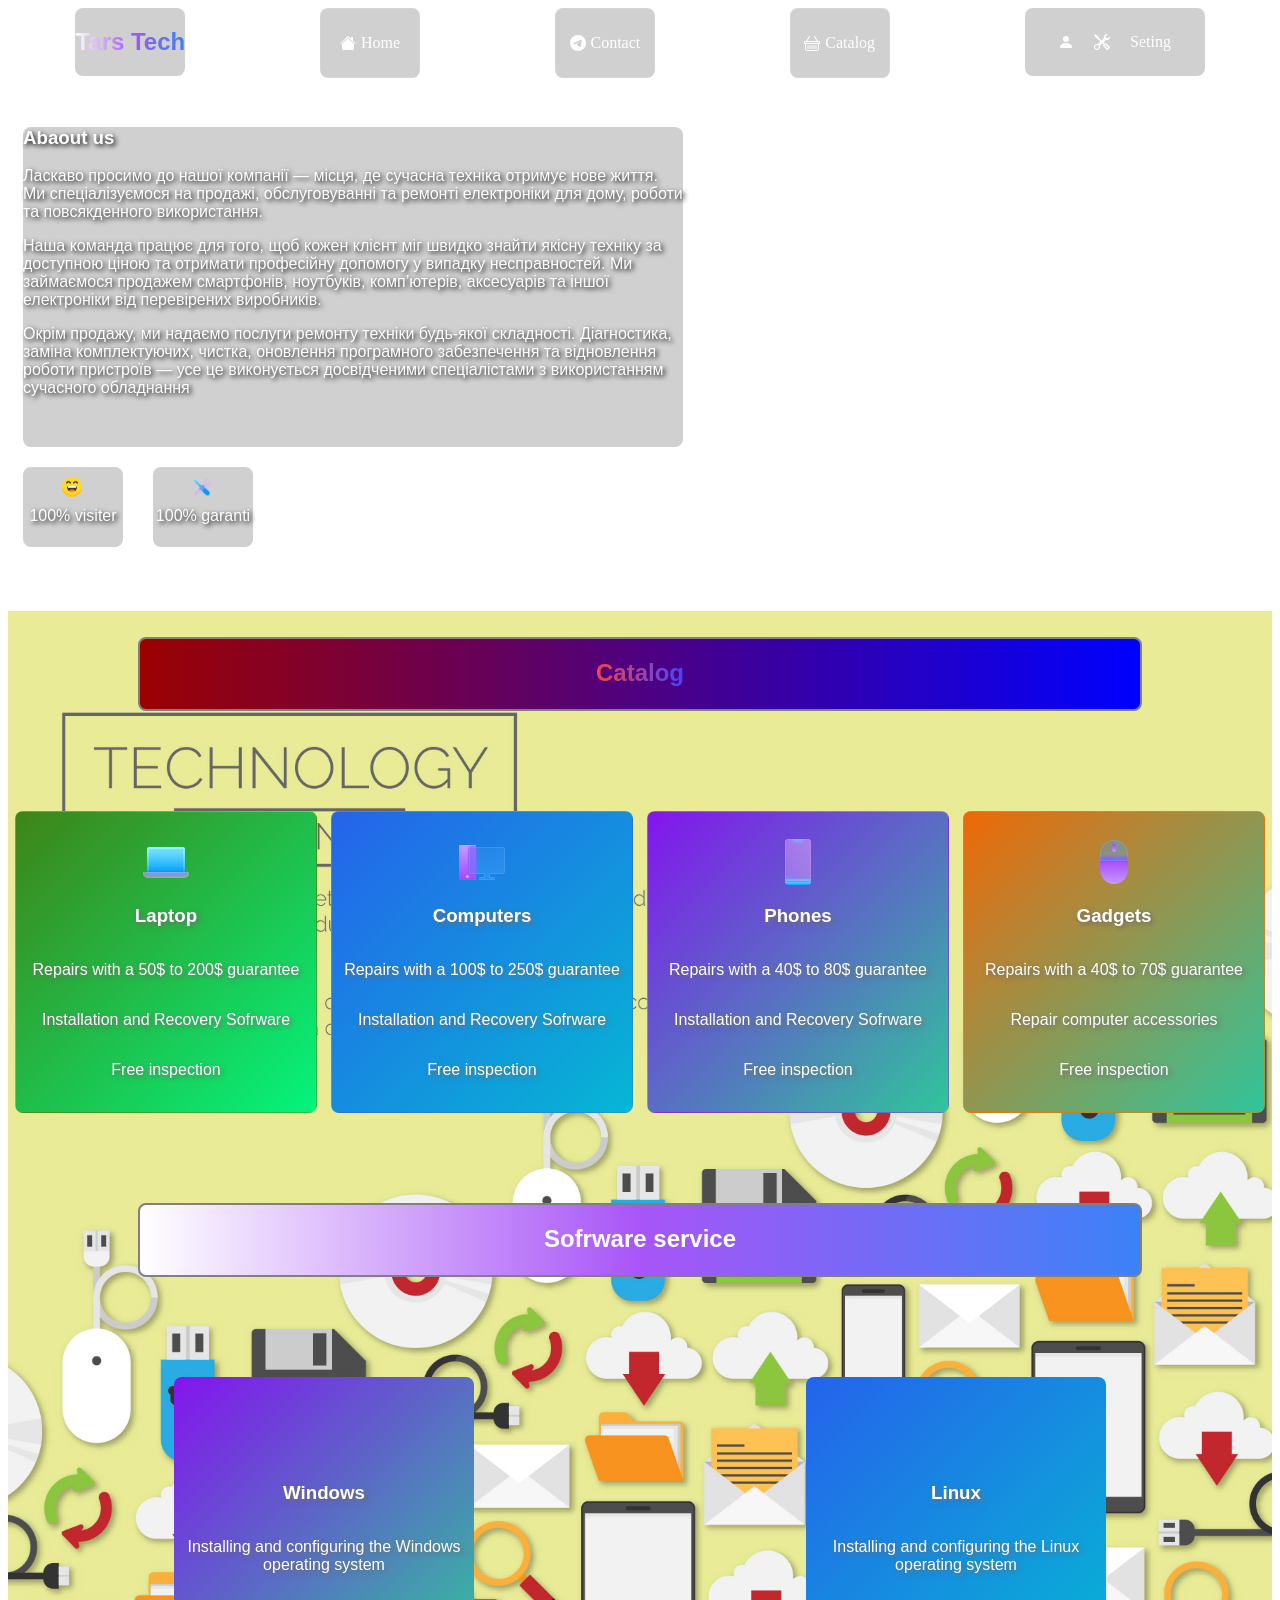
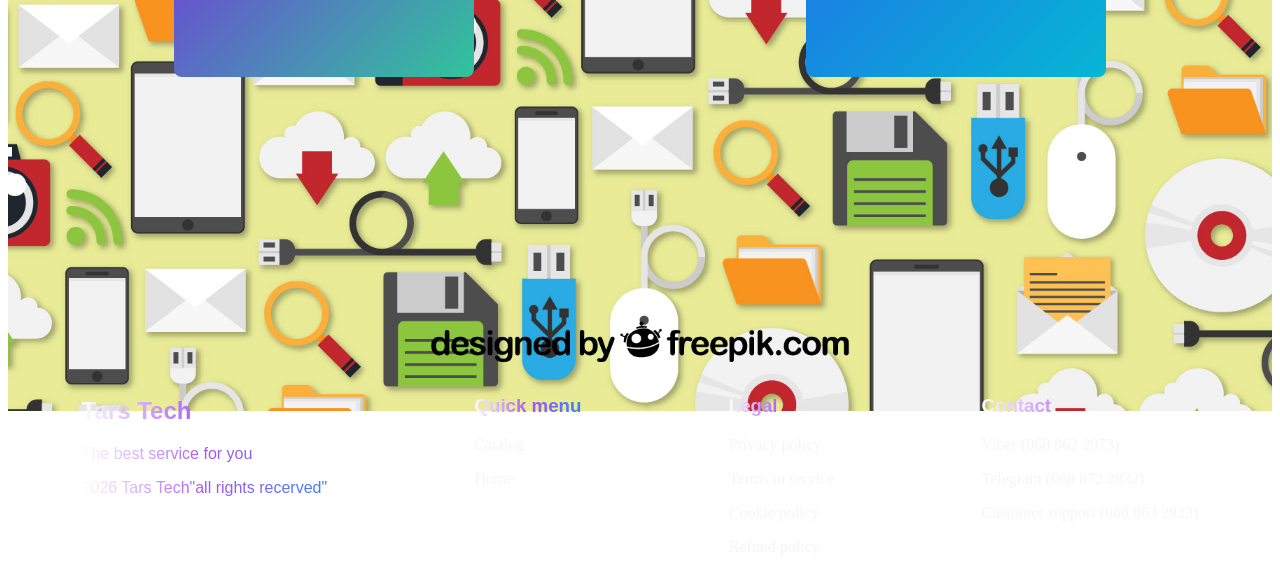
==== Web.html @ ab4a5fc5 "Add files via upload" ====
<!DOCTYPE html>
<html lang="en">
<head>
    <meta charset="UTF-8">
    <meta name="viewport" content="width=device-width, initial-scale=1.0">
    <title>Document</title>
    <link rel="stylesheet" href="Style.css">
    <link href="https://cdn.jsdelivr.net/npm/bootstrap@5.3.7/dist/css/bootstrap.min.css">
</head>
<script src="https://cdn.jsdelivr.net/npm/bootstrap@5.3.7/dist/js/bootstrap.bundle.min.js"></script>
<body>
    <div class="Header">
        <div class="Logo">
            <h2>Tars Tech</h2>
        </div>

        <div class="Header_box">
            <img src="Images/house-fill.svg" class="icon">
            <span class="text">Home</span>
        </div>
        <a href="#footer_A" class="link">
            <div class="Header_box">
            <img src="Images/telegram.svg" class="icon">
            <span class="text">Contact</span>
            </div>
        </a>

        <div class="Header_box">
            <img src="Images/basket.svg" class="icon">
            <span class="text">Catalog</span>
        </div>
        <div class="Seting">
            <img src="Images/person-fill.svg" class="mail_icon">
            <img src="Images/tools.svg" class="Seting_icon">
            <span>Seting</span>
        </div>
    </div>

    <div class="Header_info">
        <div class="info">
            <h3>Abaout us</h3>
            <p>Ласкаво просимо до нашої компанії — місця, де сучасна техніка отримує нове життя. Ми спеціалізуємося на продажі, обслуговуванні та ремонті електроніки для дому, роботи та повсякденного використання.</p>
            <p>Наша команда працює для того, щоб кожен клієнт міг швидко знайти якісну техніку за доступною ціною та отримати професійну допомогу у випадку несправностей. Ми займаємося продажем смартфонів, ноутбуків, комп’ютерів, аксесуарів та іншої електроніки від перевірених виробників.</p>
            <p>Окрім продажу, ми надаємо послуги ремонту техніки будь-якої складності. Діагностика, заміна комплектуючих, чистка, оновлення програмного забезпечення та відновлення роботи пристроїв — усе це виконується досвідченими спеціалістами з використанням сучасного обладнання</p>
        </div>
    </div>
    <div class="Icon_stat">
        <div class="icon_box">
            <img src="Images/happy-face.png" class="state">
            <span>100% visiter</span>
        </div>
        <div class="icon_box">
            <img src="Images/icons8-tools-48.png" class="state">
            <span>100% garanti</span>
        </div>
    </div>

    <div class="Catalog">
        <div class="Catalog_main_box"><h2>Catalog</h2></div>
    </div>
    <div class="backgaround"></div>

    <div class="Catalog_box">
        <div class="box_laptop">
            <img src="Images/icons8-laptop-48.png" class="pi">
            <h3>Laptop</h3>
            <p>Repairs with a 50$ to 200$ guarantee</p>
            <p>Installation and Recovery Sofrware</p>
            <p>Free inspection</p>
        </div>
        <div class="box_computer">
            <img src="Images/icons8-workstation-48.png" class="pi">
            <h3>Computers</h3>
            <p>Repairs with a 100$ to 250$ guarantee</p>
            <p>Installation and Recovery Sofrware</p>
            <p>Free inspection</p>
        </div>
        <div class="box_Phones">
            <img src="Images/icons8-iphone-14-48.png" class="pi">
            <h3>Phones</h3>
            <p>Repairs with a 40$ to 80$ guarantee</p>
            <p>Installation and Recovery Sofrware</p>
            <p>Free inspection</p>
        </div>
        <div class="box_Gadgets">
            <img src="Images/icons8-mouse-48.png" class="pi">
            <h3>Gadgets</h3>
            <p>Repairs with a 40$ to 70$ guarantee</p>
            <p>Repair computer accessories</p>
            <p>Free inspection</p>
        </div>
    </div>

    <div class="Sofrware_catalog">
        <div class="Sofrware_main_box"><h2>Sofrware service</h2></div>
    </div>
    <div class="Sofrware_boxes">
        <div class="Windows_box">
            <h3>Windows</h3>
            <p>Installing and configuring the Windows operating system</p>
        </div>
        <div class="Linux_box">
            <h3>Linux</h3>
            <p>Installing and configuring the Linux operating system</p>
        </div>
    </div>

    <footer class="footer" id="footer_A">
        <div class="footer_Logo">
            <h2>Tars Tech</h3>
            <p>The best service for you</p>
            <p>2026 Tars Tech"all rights recerved"</p>
        </div>

        <div class="Navigation_Menu">
            <h3>Quick menu</h3>
            <p>Catalog</p>
            <p>Home</p>
        </div>

        <div class="Info_menu">
            <h3>Legal</h3>
            <p>Privacy policy</p>
            <p>Terms to service</p>
            <p>Cookie policy</p>
            <p>Refund policy</p>
        </div>

        <div class="Contact">
            <h3>Contact</h3>
            <p>Viber (068 862 2973)</p>
            <p>Telegram (068 872 2832)</p>
            <p>Customer support (068 863 2933)</p>
        </div>
    </footer>

</body>
</html>
---- Style.css ----
.Header{
    display: flex;
    justify-content: space-around;
    background-image: url(Images/abstract-gradient-neon-lights.jpg);
    background-position: center;
    background-size: cover;
    height: 600px;

}
.link{
    text-decoration: none;
}
html{
    scroll-behavior: smooth;
}

.Logo{
    background-color: rgba(20, 20, 20, 0.2);
    border-radius: 8px;
    height: 68px;
}
.Logo h2{
    background: linear-gradient(90deg, #fff, #a855f7, #3b82f6);
    -webkit-background-clip: text;
    -webkit-text-fill-color: transparent;
    font-family:'Franklin Gothic Medium', 'Arial Narrow', Arial, sans-serif;

}
.Header_box{
    background-color: rgba(20, 20, 20, 0.2);
    width: 98px;
    height: 68px;
    border-radius: 8px;
    text-align: center;

    display: flex;
    justify-content: center;
    align-items: center;
    gap: 5px;

    transition: 0.3 ease;
    border: 1px solid rgba(255,255,255,0.1);
}

.Header_box:hover{
    box-shadow:
    0 0 10px rgba(59,130,246,0.5),
    0 0 20px rgba(168,85,247,0.3);
}

.icon, .text{
    transition: 0.3s ease;
}
.Header_box:hover .icon{
    transform: scale(1.1);
}
.Header_box:hover .text{
    transform: scale(1.1);
}

.Header_box span{
    color: white;
}
.Header_box img{
    filter:invert(1);
}


.Seting{
    background-color: rgba(20, 20, 20, 0.2);
    width: 180px;
    height: 68px;
    border-radius: 8px;
    text-align: center;
    
    display: flex;
    justify-content: center;
    align-items: center;
    gap: 20px;
}
.mail_icon{
    transition: 0.3s ease;
}
.Seting_icon{
    transition: 0.3s ease;
}
.Seting_icon:hover{
    transform: scale(1.3);
}
.mail_icon:hover{
    transform: scale(1.3);
}

.Seting span{
    color: white;
}
.Seting img{
    filter: invert(1);
}
.Header_info{
    margin-top: -500px;
    margin-left: 15px;
    background-color: rgba(20, 20, 20, 0.2);
    border-radius: 8px;
    width: 660px;
    height: 320px;

    color: white;
    text-shadow: 2px 2px 5px black;
    font-family:'Franklin Gothic Medium', 'Arial Narrow', Arial, sans-serif;
}

.Icon_stat{
    display: flex;
    gap: 30px;
    margin-left: 15px;
    margin-top: 20px;
}

.icon_box{
    display: flex;
    flex-direction: column;

    background-color: rgba(20, 20, 20, 0.2);
    border-radius: 8px;

    text-align: center;

    width: 100px;
    height: 80px;
}

.icon_box span{
    margin-top: 10px;

    color: rgb(255, 255, 255);
    font-family:'Franklin Gothic Medium', 'Arial Narrow', Arial, sans-serif;
    text-shadow: 2px 2px 5px black;
}

.state{
    width: 20px;
    margin-left: 39px;
    margin-top: 10px;
}

.Catalog{
    display: flex;
    justify-content: center;

}
.backgaround{
    background-image: url(Images/243389-P3GV35-920.jpg);
    background-position: center;
    background-size: cover;

    height: 1400px;
    margin-top: -100px;

}

.Catalog_main_box{
    display: flex;
    justify-content: center;

    background: linear-gradient(90deg, #9b0101,  #0000ff);
    background-position: center;
    background-size: cover;
    border: solid gray 2px;
    border-radius: 8px;

    width: 1000px;
    height: 70px;
    margin-top: 90px;

    font-family:'Franklin Gothic Medium', 'Arial Narrow', Arial, sans-serif;
    color: white;
}

.Catalog_main_box h2{
    background: linear-gradient(90deg, #f64545, #4444fc);
    -webkit-background-clip: text;
    -webkit-text-fill-color: transparent;
}
.Catalog_box{
    display: flex;
    justify-content: space-around;

    margin-top: -1200px;

}
.box_laptop{
    display: flex;
    flex-direction: column;

    justify-content: center;
    align-items: center;

    text-align: center;

    background: linear-gradient(135deg, #3e8417, #04f47c);
    border-radius: 8px;

    width: 300px;
    height: 300px;

    font-family:'Franklin Gothic Medium', 'Arial Narrow', Arial, sans-serif;
    text-shadow: 2px 2px 5px rgb(110, 107, 107);
    color: white;

    transition: 0.3s ease;
    border: 1px solid rgba(139, 235, 13, 0.1);
}

.box_laptop:hover{
    box-shadow:
    0 0 10px rgba(59,130,246,0.5),
    0 0 20px rgba(168,85,247,0.3);

    transform: scale(1.1);
}

.box_computer{
    display: flex;
    flex-direction: column;

    justify-content: center;
    align-items: center;

    text-align: center;

    background: linear-gradient(135deg, #2563eb, #06b6d4);
    border-radius: 8px;

    width: 300px;
    height: 300px;

    font-family:'Franklin Gothic Medium', 'Arial Narrow', Arial, sans-serif;
    text-shadow: 2px 2px 5px rgb(110, 107, 107);
    color: white;

    transition: 0.3s ease;
    border: 1px solid rgba(139, 235, 13, 0.1);
}

.box_computer:hover{
    box-shadow:
    0 0 10px rgba(59,130,246,0.5),
    0 0 20px rgba(168,85,247,0.3);

    transform: scale(1.1);
}

.box_Phones{
    display: flex;
    flex-direction: column;

    justify-content: center;
    align-items: center;

    text-align: center;

    background: linear-gradient(135deg, #8414ee, #30c59b);
    border-radius: 8px;

    width: 300px;
    height: 300px;

    font-family:'Franklin Gothic Medium', 'Arial Narrow', Arial, sans-serif;
    text-shadow: 2px 2px 5px rgb(110, 107, 107);
    color: white;

    transition: 0.3s ease;
    border: 1px solid rgba(139, 235, 13, 0.1);
}

.box_Phones:hover{
    box-shadow:
    0 0 10px rgba(35, 248, 2, 0.5),
    0 0 20px rgba(101, 1, 77, 0.3);

    transform: scale(1.1);
}

.box_Gadgets{
    display: flex;
    flex-direction: column;

    justify-content: center;
    align-items: center;

    text-align: center;

    background: linear-gradient(135deg, #f06807, #30c59b);
    border-radius: 8px;

    width: 300px;
    height: 300px;

    font-family:'Franklin Gothic Medium', 'Arial Narrow', Arial, sans-serif;
    text-shadow: 2px 2px 5px rgb(110, 107, 107);
    color: white;

    transition: 0.3s ease;
    border: 1px solid rgba(139, 235, 13, 0.1);
}

.box_Gadgets:hover{
    box-shadow:
    0 0 10px rgba(35, 248, 2, 0.5),
    0 0 20px rgba(101, 1, 77, 0.3);

    transform: scale(1.1);
}

.pi{
    margin-top: 10px;
}

.footer{
    display: flex;
    justify-content: space-around;

    background-image: url(Images/abstract-gradient-neon-lights.jpg);
    background-position: center;
    background-size: cover;

    height: 200px;
    margin-top: 300px;

    color: whitesmoke;
}
.footer_Logo{
    background: linear-gradient(90deg, #fff, #a855f7, #3b82f6);
    -webkit-background-clip: text;
    -webkit-text-fill-color: transparent;
    font-family:'Franklin Gothic Medium', 'Arial Narrow', Arial, sans-serif;
}
.Navigation_Menu h3{
    background: linear-gradient(90deg, #fff, #a855f7, #3b82f6);
    -webkit-background-clip: text;
    -webkit-text-fill-color: transparent;
    font-family:'Franklin Gothic Medium', 'Arial Narrow', Arial, sans-serif;
}
.Info_menu h3{
    background: linear-gradient(90deg, #fff, #a855f7, #3b82f6);
    -webkit-background-clip: text;
    -webkit-text-fill-color: transparent;
    font-family:'Franklin Gothic Medium', 'Arial Narrow', Arial, sans-serif;
}
.Contact h3{
    background: linear-gradient(90deg, #fff, #a855f7, #3b82f6);
    -webkit-background-clip: text;
    -webkit-text-fill-color: transparent;
    font-family:'Franklin Gothic Medium', 'Arial Narrow', Arial, sans-serif;
}

.Sofrware_catalog{
    display: flex;
    justify-content: center;
}
.Sofrware_main_box{
    display: flex;
    justify-content: center;

    background: linear-gradient(90deg, #fff, #a855f7, #3b82f6);
    background-position: center;
    background-size: cover;
    border: solid gray 2px;
    border-radius: 8px;

    width: 1000px;
    height: 70px;
    margin-top: 90px;

    font-family:'Franklin Gothic Medium', 'Arial Narrow', Arial, sans-serif;
    color: white;
}
.Sofrware_boxes{
    display: flex;
    justify-content: space-around;
    margin-top: 100px;
}
.Windows_box{
    display: flex;
    flex-direction: column;

    justify-content: center;
    align-items: center;

    text-align: center;

    background: linear-gradient(135deg, #8414ee, #30c59b);
    border-radius: 8px;

    width: 300px;
    height: 300px;

    font-family:'Franklin Gothic Medium', 'Arial Narrow', Arial, sans-serif;
    text-shadow: 2px 2px 5px rgb(110, 107, 107);
    color: white;
}
.Linux_box{
    display: flex;
    flex-direction: column;

    justify-content: center;
    align-items: center;

    text-align: center;

    background: linear-gradient(135deg, #2563eb, #06b6d4);
    border-radius: 8px;

    width: 300px;
    height: 300px;

    font-family:'Franklin Gothic Medium', 'Arial Narrow', Arial, sans-serif;
    text-shadow: 2px 2px 5px rgb(110, 107, 107);
    color: white;
}
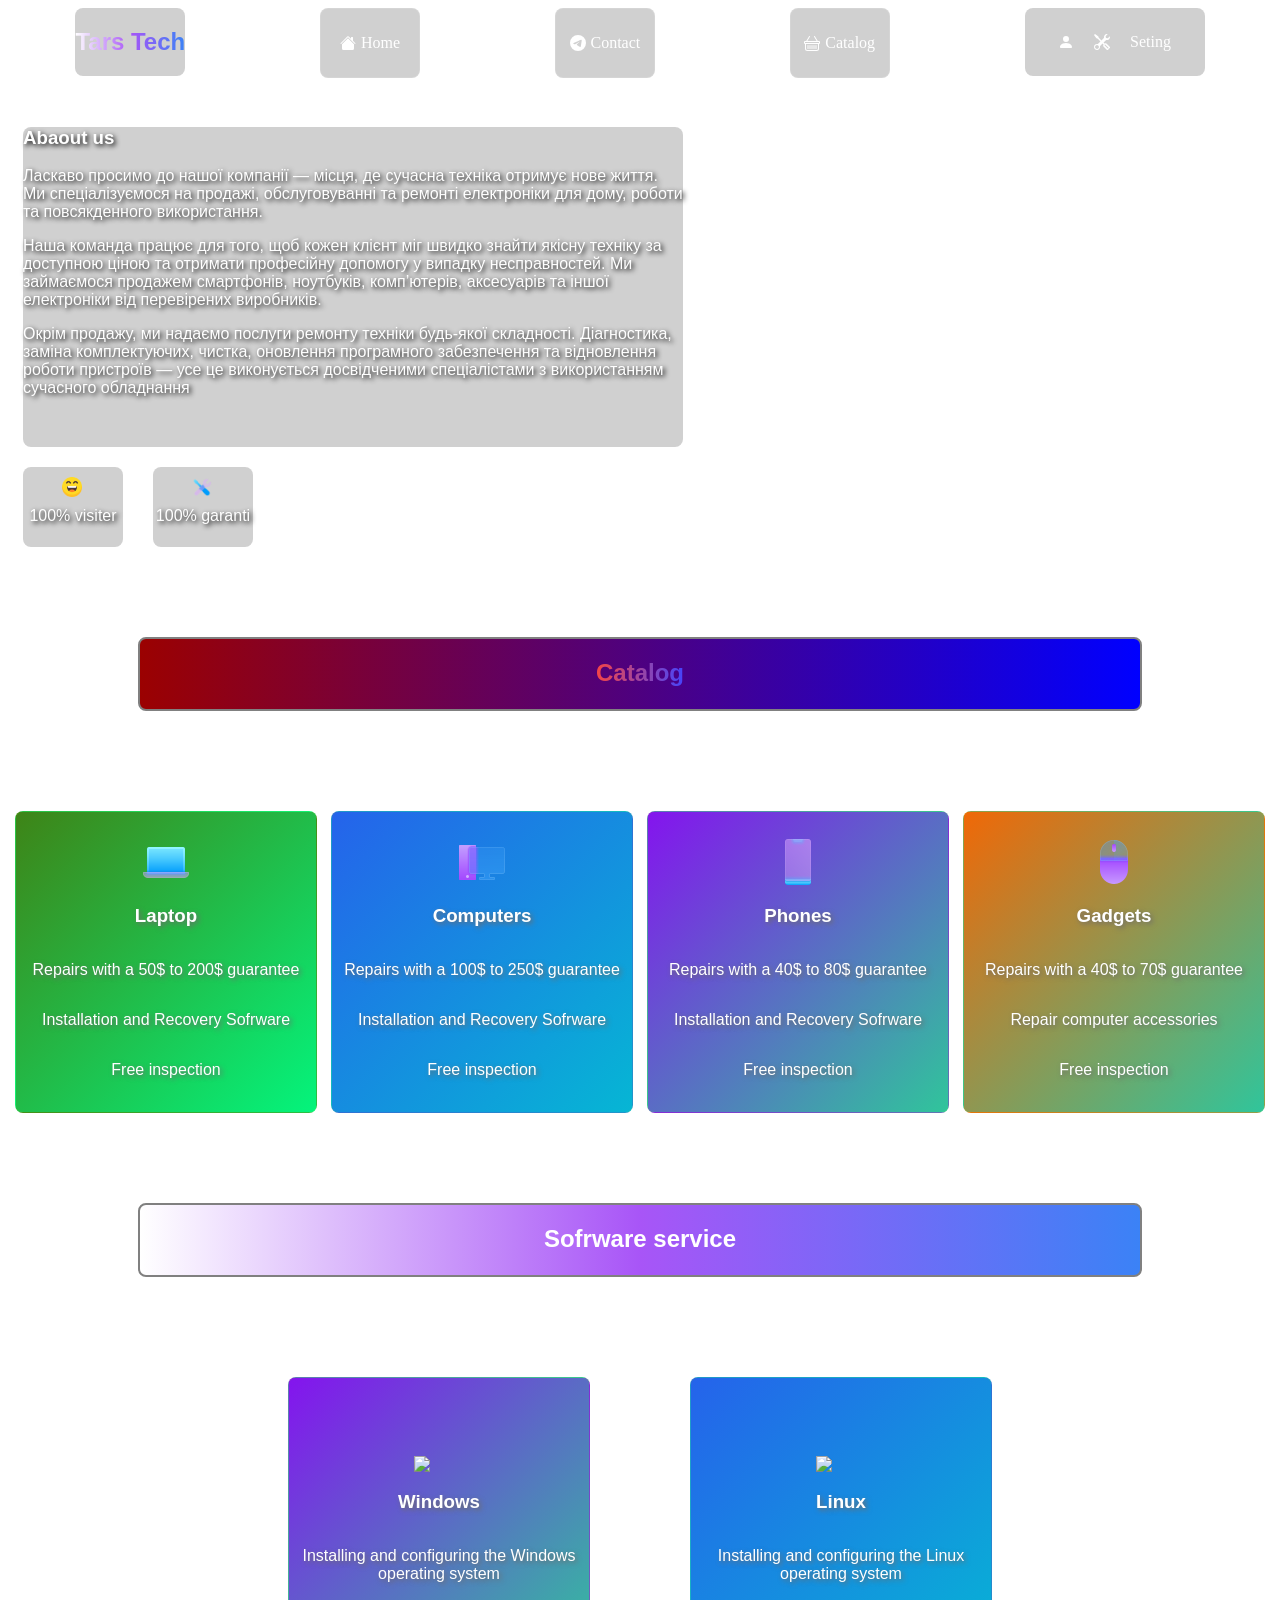
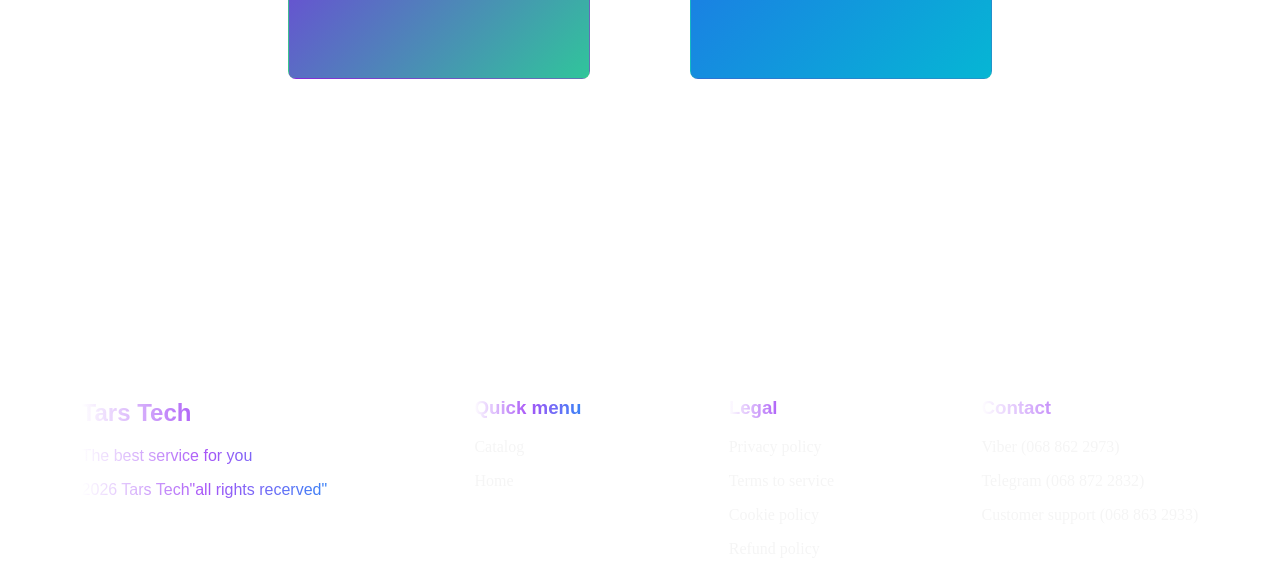
==== commit f8c0734e: "Add files via upload" ====
--- a/Web.html
+++ b/Web.html
@@ -5,29 +5,28 @@
     <meta name="viewport" content="width=device-width, initial-scale=1.0">
     <title>Document</title>
     <link rel="stylesheet" href="Style.css">
-    <link href="https://cdn.jsdelivr.net/npm/bootstrap@5.3.7/dist/css/bootstrap.min.css">
 </head>
-<script src="https://cdn.jsdelivr.net/npm/bootstrap@5.3.7/dist/js/bootstrap.bundle.min.js"></script>
 <body>
-    <div class="Header">
+    <div class="Header" id="Header_A">
         <div class="Logo">
             <h2>Tars Tech</h2>
         </div>
-
         <div class="Header_box">
             <img src="Images/house-fill.svg" class="icon">
             <span class="text">Home</span>
         </div>
         <a href="#footer_A" class="link">
             <div class="Header_box">
-            <img src="Images/telegram.svg" class="icon">
-            <span class="text">Contact</span>
+                <img src="Images/telegram.svg" class="icon">
+                <span class="text">Contact</span>
             </div>
         </a>
 
         <div class="Header_box">
             <img src="Images/basket.svg" class="icon">
-            <span class="text">Catalog</span>
+            <a href="#Catalog_A" class="link">
+                <span class="text">Catalog</span>
+            </a>
         </div>
         <div class="Seting">
             <img src="Images/person-fill.svg" class="mail_icon">
@@ -56,7 +55,7 @@
     </div>
 
     <div class="Catalog">
-        <div class="Catalog_main_box"><h2>Catalog</h2></div>
+        <div class="Catalog_main_box" id="Catalog_A"><h2>Catalog</h2></div>
     </div>
     <div class="backgaround"></div>
 
@@ -96,10 +95,12 @@
     </div>
     <div class="Sofrware_boxes">
         <div class="Windows_box">
+            <img src="Images/windows.svg" class="pic">
             <h3>Windows</h3>
             <p>Installing and configuring the Windows operating system</p>
         </div>
         <div class="Linux_box">
+            <img src="Images/tux.svg" class="pic">
             <h3>Linux</h3>
             <p>Installing and configuring the Linux operating system</p>
         </div>
@@ -114,8 +115,12 @@
 
         <div class="Navigation_Menu">
             <h3>Quick menu</h3>
-            <p>Catalog</p>
-            <p>Home</p>
+            <a href="#Catalog_A" class="link">
+                <p>Catalog</p>
+            </a>
+            <a href="#Header_A" class="link">
+                <p>Home</p>
+            </a>
         </div>
 
         <div class="Info_menu">
--- a/Style.css
+++ b/Style.css
@@ -1,7 +1,7 @@
 .Header{
     display: flex;
     justify-content: space-around;
-    background-image: url(Images/abstract-gradient-neon-lights.jpg);
+    background-image: url(Images/top-view-steel-hammer-with-other-construction-elements-tools.jpg);
     background-position: center;
     background-size: cover;
     height: 600px;
@@ -9,6 +9,7 @@
 }
 .link{
     text-decoration: none;
+    color: whitesmoke;
 }
 html{
     scroll-behavior: smooth;
@@ -150,7 +151,7 @@
 
 }
 .backgaround{
-    background-image: url(Images/243389-P3GV35-920.jpg);
+    background-image: url(Images/14754.jpg);
     background-position: center;
     background-size: cover;
 
@@ -378,7 +379,8 @@
 }
 .Sofrware_boxes{
     display: flex;
-    justify-content: space-around;
+    justify-content: center;
+    gap: 100px;
     margin-top: 100px;
 }
 .Windows_box{
@@ -399,7 +401,19 @@
     font-family:'Franklin Gothic Medium', 'Arial Narrow', Arial, sans-serif;
     text-shadow: 2px 2px 5px rgb(110, 107, 107);
     color: white;
-}
+
+    transition: 0.3s ease;
+    border: 1px solid rgba(139, 235, 13, 0.1);
+}
+
+.Windows_box:hover{
+    box-shadow:
+    0 0 10px rgba(40, 234, 255, 0.5),
+    0 0 20px rgba(11, 67, 76, 0.3);
+
+    transform: scale(1.1);
+}
+
 .Linux_box{
     display: flex;
     flex-direction: column;
@@ -418,4 +432,19 @@
     font-family:'Franklin Gothic Medium', 'Arial Narrow', Arial, sans-serif;
     text-shadow: 2px 2px 5px rgb(110, 107, 107);
     color: white;
+
+    transition: 0.3s ease;
+    border: 1px solid rgba(139, 235, 13, 0.1);
+}
+
+.Linux_box:hover{
+    box-shadow:
+    0 0 10px rgba(40, 234, 255, 0.5),
+    0 0 20px rgba(11, 67, 76, 0.3);
+
+    transform: scale(1.1);
+}
+
+.pic{
+    width: 50px;
 }
